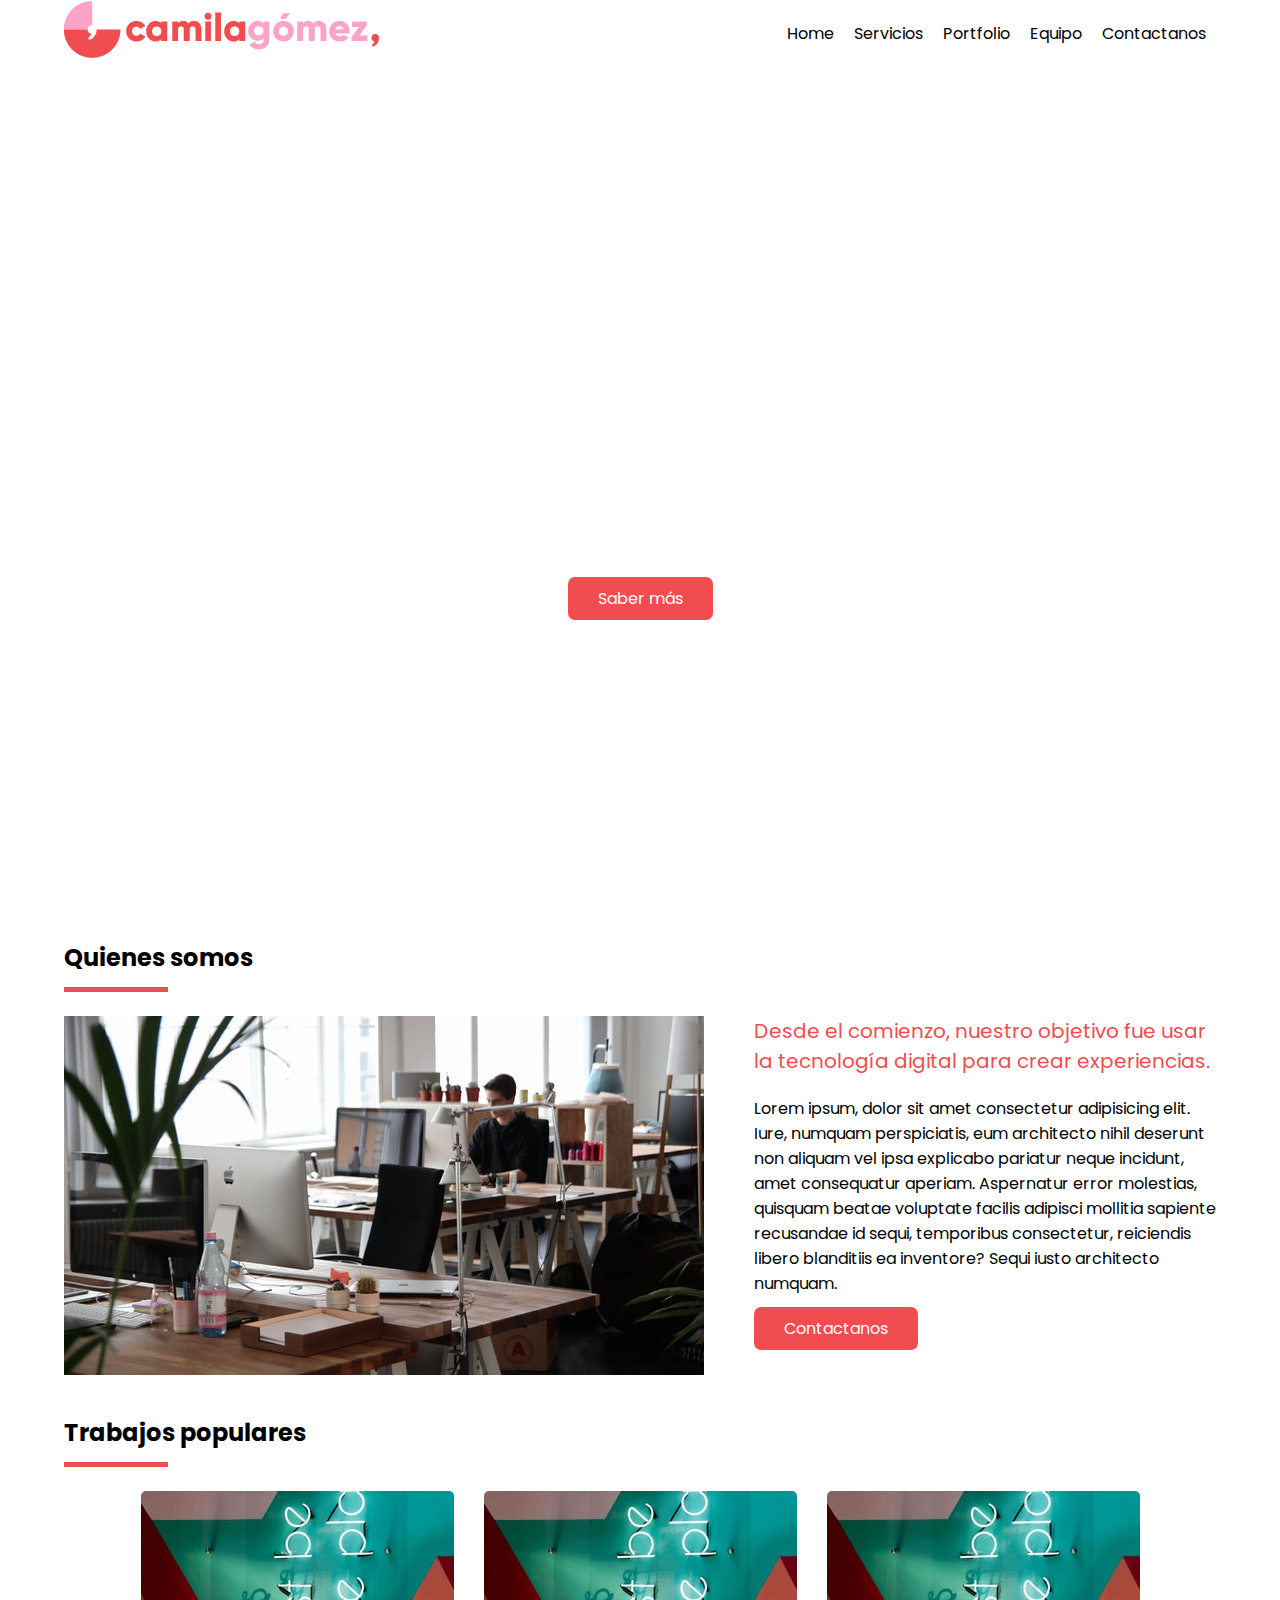
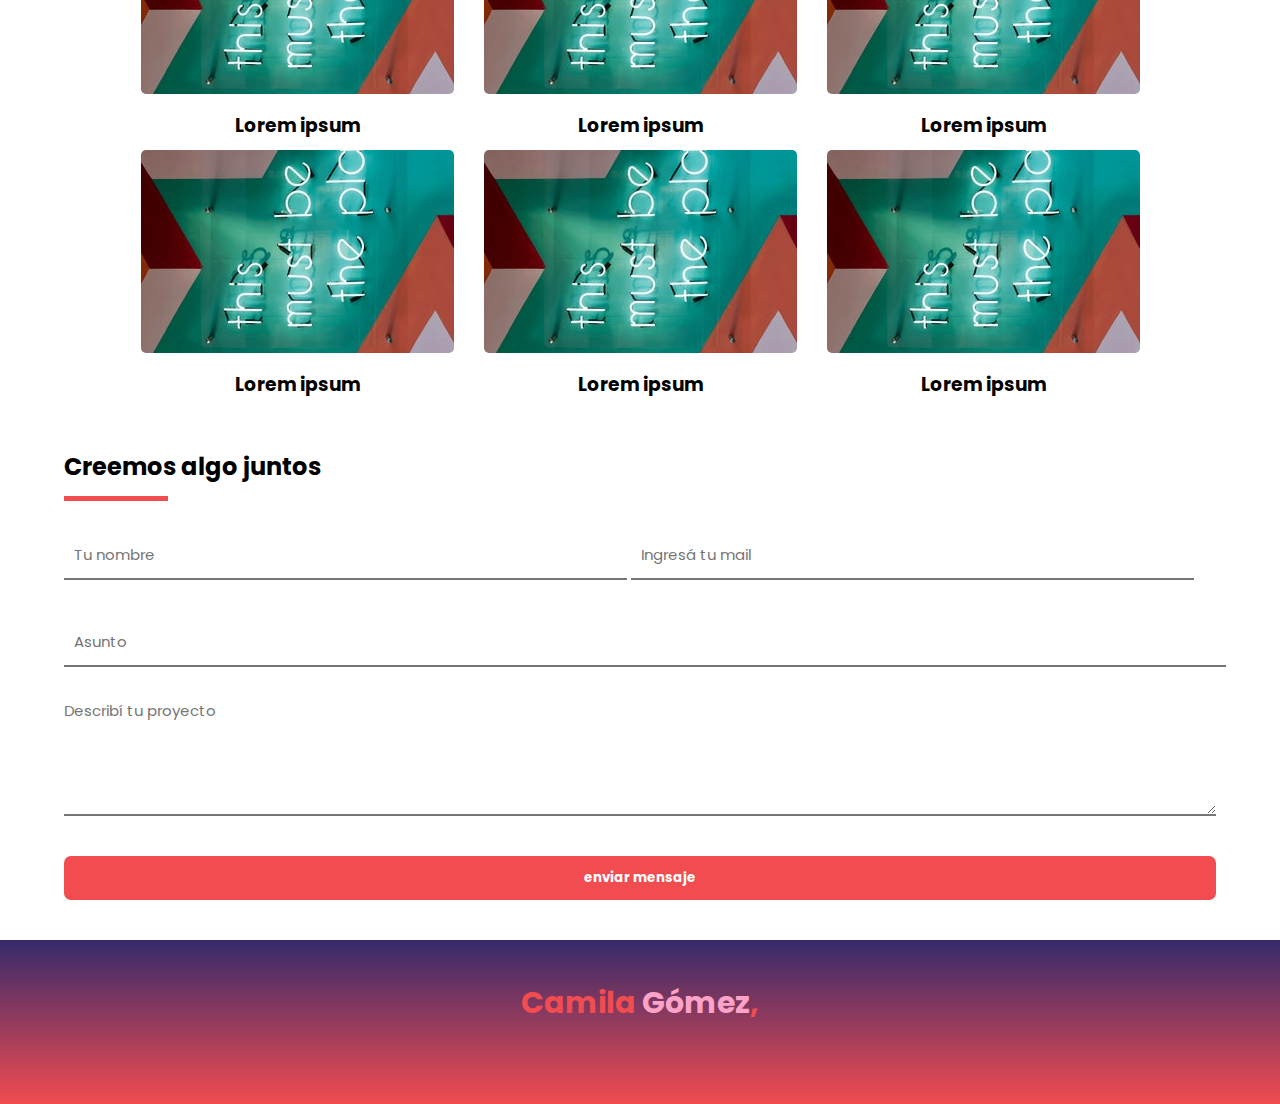
==== index.html @ e0f94329 "primera carga del proyecto final" ====
<!DOCTYPE html>
<html lang="es">
<head>
    <meta charset="UTF-8">
    <meta http-equiv="X-UA-Compatible" content="IE=edge">
    <meta name="viewport" content="width=device-width, initial-scale=1.0">
    <link rel="stylesheet" href="css/estilos.css">
    <link rel="preconnect" href="https://fonts.gstatic.com">
    <link href="https://fonts.googleapis.com/css2?family=Poppins:wght@200;300;400;500;600;700;800;900&display=swap" rel="stylesheet">
    <link rel="stylesheet" href="https://use.fontawesome.com/releases/v5.15.3/css/all.css" integrity="sha384-SZXxX4whJ79/gErwcOYf+zWLeJdY/qpuqC4cAa9rOGUstPomtqpuNWT9wdPEn2fk" crossorigin="anonymous">   
    <title>Document</title>
</head>
<body>
    <header class="header_index">
        <div class="menu">
            <div class="contenedor">
               <a href=""> <img src="imagenes/logo.png" alt=""></a>
                <nav>
                    <ul>
                        <li>
                            <a href="#">Home</a>
                        </li>
                        <li>
                            <a href="">Servicios</a>
                        </li>
                        <li>
                            <a href="secciones/portfolio.html">Portfolio</a>
                        </li>
                        <li>
                            <a href="secciones/equipo.html">Equipo</a>
                        </li>
                        <li>
                            <a href="#contacto">Contactanos
                            </a>
                        </li>
                    </ul>
                </nav>
            </div>
        </div>
        <div class="titular">
            <h1>Diseño Multimedial</h1>
            
            <a href="#contacto">Saber más</a>
        </div>
    </header>
<section class="quienessomos">
    <div class="contenedor">
            <h2>Quienes somos</h2>
            <div class="divider"></div>
        <div class="quinessomos_flex">
                 <img src="imagenes/quienes_somos.jpg" alt="">

                 <div class="parrafo_somos">
                 <p class="leyenda">Desde el comienzo, nuestro objetivo fue usar la tecnología digital para crear experiencias.</p>
                 <p>Lorem ipsum, dolor sit amet consectetur adipisicing elit. Iure, numquam perspiciatis, eum architecto nihil deserunt non aliquam vel ipsa explicabo pariatur neque incidunt, amet consequatur aperiam. Aspernatur error molestias, quisquam beatae voluptate facilis adipisci mollitia sapiente recusandae id sequi, temporibus consectetur, reiciendis libero blanditiis ea inventore? Sequi iusto architecto numquam.</p>
                 <a href="#contacto">Contactanos
                </a>
                </div>
                
         </div>
    </div>
</section>
    <section id="tarjertas">
        <div class="contenedor">
            <h2>Trabajos populares</h2>
            <div class="divider"></div>
            <div class="contenedor-tarjetas">
                <div class="tarjeta">
                    <img src="imagenes/trabajos.jpg" alt="">
                    <h3>Lorem ipsum</h3>
                   
                </div>
                <div class="tarjeta">
                    <img src="imagenes/trabajos.jpg" alt="">
                    <h3>Lorem ipsum</h3>
                    
                </div>
                <div class="tarjeta">
                    <img src="imagenes/trabajos.jpg" alt="">
                    <h3>Lorem ipsum</h3>
                   
                </div>
                <div class="tarjeta">
                    <img src="imagenes/trabajos.jpg" alt="">
                    <h3>Lorem ipsum</h3>
                   
                </div>
                <div class="tarjeta">
                    <img src="imagenes/trabajos.jpg" alt="">
                    <h3>Lorem ipsum</h3>
                   
                </div>
                <div class="tarjeta">
                    <img src="imagenes/trabajos.jpg" alt="">
                    <h3>Lorem ipsum</h3>
                   
                </div>
            </div>
        </div>        
    </section>

    <section id="contacto">
        <div class="contenedor">
            
            <h2>Creemos algo juntos</h2>
            <div class="divider"></div>
                <form action="post">
            <div class="contacto_50">
                    <input type="text" name="name" class="form-control" id="name" placeholder="Tu nombre" data-rule="minlen:4" data-msg="Please enter at least 4 chars">
                    
                    <input type="email" class="form-control" name="email" id="email" placeholder="Ingresá tu mail" data-rule="email" data-msg="Please enter a valid email">
            </div>
            <div class="contacto_100"> 
                    <input type="text" class="form-control" name="subject" id="subject" placeholder="Asunto" data-rule="minlen:4" data-msg="Please enter at least 8 chars of subject">
            </div>         
                    <textarea class="form-control" name="message" rows="5" data-rule="required" data-msg="Please write something for us" placeholder="Describí tu proyecto"></textarea>
                   
                    <button type="submit" title="Send Message">Enviar Mensaje</button>
                </form>
            </div>
    </section>

    <footer>
        <div class="contenedor">
        <h2>Camila <span>Gómez</span>,</h2>
        <div class="redes">
        <a href=""><i class="fab fa-behance"></i></a>
        <a href=""><i class="fab fa-instagram"></i></a>
        <a href=""><i class="fas fa-envelope"></i></i></a>
    </div>
    </footer>
</body>
</html>
---- css/estilos.css ----
/*ASPECTOS GENERALES*/
*{
    margin: 0;
    padding: 0;
    font-family: 'Poppins', sans-serif;
}

.divider{
    width: 104px;
    height: 5px;
    margin-top: 12px;
    margin-bottom: 24px;
    background-color: #f14c50;
}
a {
    text-decoration: none;
}

li{
    list-style: none;
}

.contenedor{
    width: 90%;
    max-width: 1280px;
    margin: auto;
}
/*FIN ASPECTOS GENERALES*/

/*ENCABEZADO*/
header .contenedor {
    display: flex;
    justify-content: space-between;
    align-items: center; /*alinea verticalmente*/
}

header ul{
   display: flex;
}

nav ul li a{
    color: black;
}

nav ul li{
    margin: 0 10px;
}

nav a:hover{
    color: #f14c50;
}

.header_index{
    background: url(imagenes/pantone.jpg);
    background-size: cover;
    height: 100vh;
    background-attachment: fixed;
}

/*titular*/
.titular{
    color: #fff;
    text-align: center;
    margin-top: 40vh;
}

h1{ 
    font-weight: 500;
    font-size: 80px;
    margin-bottom: 40px;
}

.titular a {
    background: #f14c50;
    color: white;
    padding: 10px 30px;
    border-radius: 7px 7px;
    font-size: bold;
}
/*FIN ENCABEZADO*/

/*Home - quienes somos*/
.quienessomos {
    margin-top: 40px;
    margin-bottom: 40px;
}
.quinessomos_flex{
    display: flex;
}
.leyenda{
    font-size: 20px;
    color: #f14c50;
}

.parrafo_somos p {
    padding: 0 0 0px 50px;
    margin-bottom: 20px;
}

.quinessomos_flex a{
    margin: 0px 0 0px 50px;
    background: #f14c50;
    color: white;
    padding: 10px 30px;
    border-radius: 7px 7px;
    font-size: bold;
}

/*Home - FIN quienes somos*/

/*Home - trabajos populares*/

#tarjertas {
    margin-top: 40px;
    margin-bottom: 40px;
}

.contenedor-tarjetas{
    display: flex;
    flex-wrap: wrap;
    justify-content: center;
  
}

.tarjeta {
    text-align: center;
    margin-left: 15px;
    margin-right: 15px;
   
}
.contenedor-tarjetas img {
    border-radius: 5px 5px;
    margin: 0;
    
}

.contenedor-tarjetas h3 {
    margin: 10px;
}


.tarjeta img{
    width: 313px;
    height: 203px;
    transition: 0.5s;
    }
.tarjeta img:hover {
    box-shadow: -1px 0px 8px black;
    width: 316px;
    height: 206px;
}
/*Fin Home - alguno de nuestros trabajos*/

/*Formulario*/

#contacto .contenedor {
    margin-top: 40px;
    margin-bottom: 40px;
}
input {
    height: 48px;
    margin-bottom: 32px;
    padding: 5px 0px 0px 10px;
    border-style: none none solid;
    border-width: 2px;
    font-family: poppins;
    font-size: 15px;
}

.contacto_50{
    display: block;
}

.contacto_50 input {
    width: 48%;
}

.contacto_100 input {
    width: 100%;
}

textarea {
    display: block;
     width: 100%;
     border-style: none none solid;
     border-width: 2px;
     font-family: poppins;
     font-size: 15px;
     margin-bottom: 40px;
}

button {
    display: inline;
    padding: 12px 20px 12px 20px;
    width: 100%;
    text-transform: lowercase;
    background-color: #f14c50;
    font-family: poppins;
    font-weight: bold;
    color: white;
    border-style: none;
    border-radius: 7px 7px;

}
/*FIN FORMULARIO*/

/*FOOTER*/
footer {
    background-image: linear-gradient(to top, #f14c50,  #362a6a);
   
    padding:40px;
}

footer h2{
    font-size: 30px;
    color: #f14c50;
    text-align: center;
 
}

footer span{
    color: #fca3c7;
}

.redes {
    text-align: center;
    font-size: 25px;
}

.redes a {
    text-decoration: none;
    color: #f14c50;
    padding: 5px;
}

.redes a:hover {
    color: #fca3c7;
}

/*FIN FOOTER*/

/*PORTFOLIO*/

.grid_container{
    width: 90%;
    max-width: 1280px;
    margin: auto;
    display: grid;
    grid-gap: 5px; /*espaciado entre contenido*/
    grid-template-columns: repeat(4, 1fr);
}
.portfolio{
    padding: 20px;
    
}


.contenedor .equipos {
    display: flex;
    flex-wrap: wrap;
    
}

.equipo {
    margin: 10px;
    background-color: rgb(189, 189, 189);
    padding: 10px;
    border-radius: 3%;
}
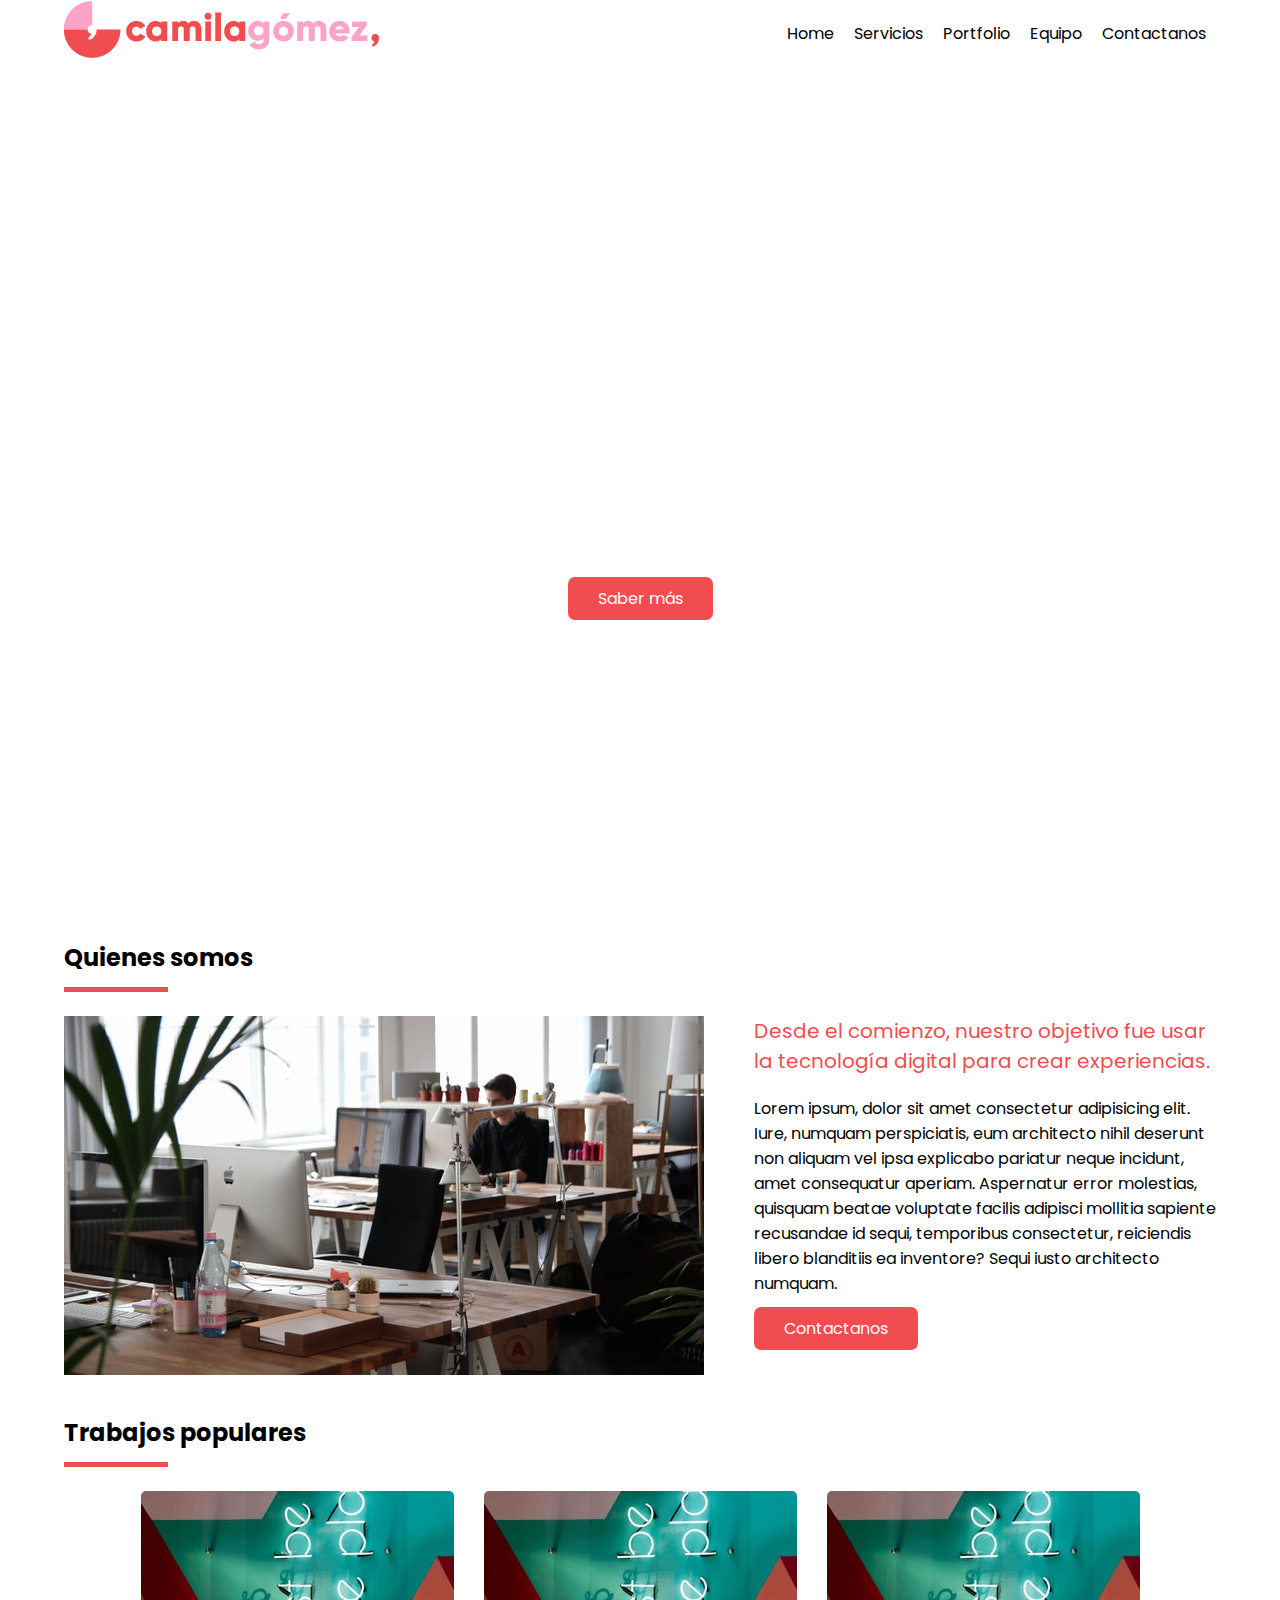
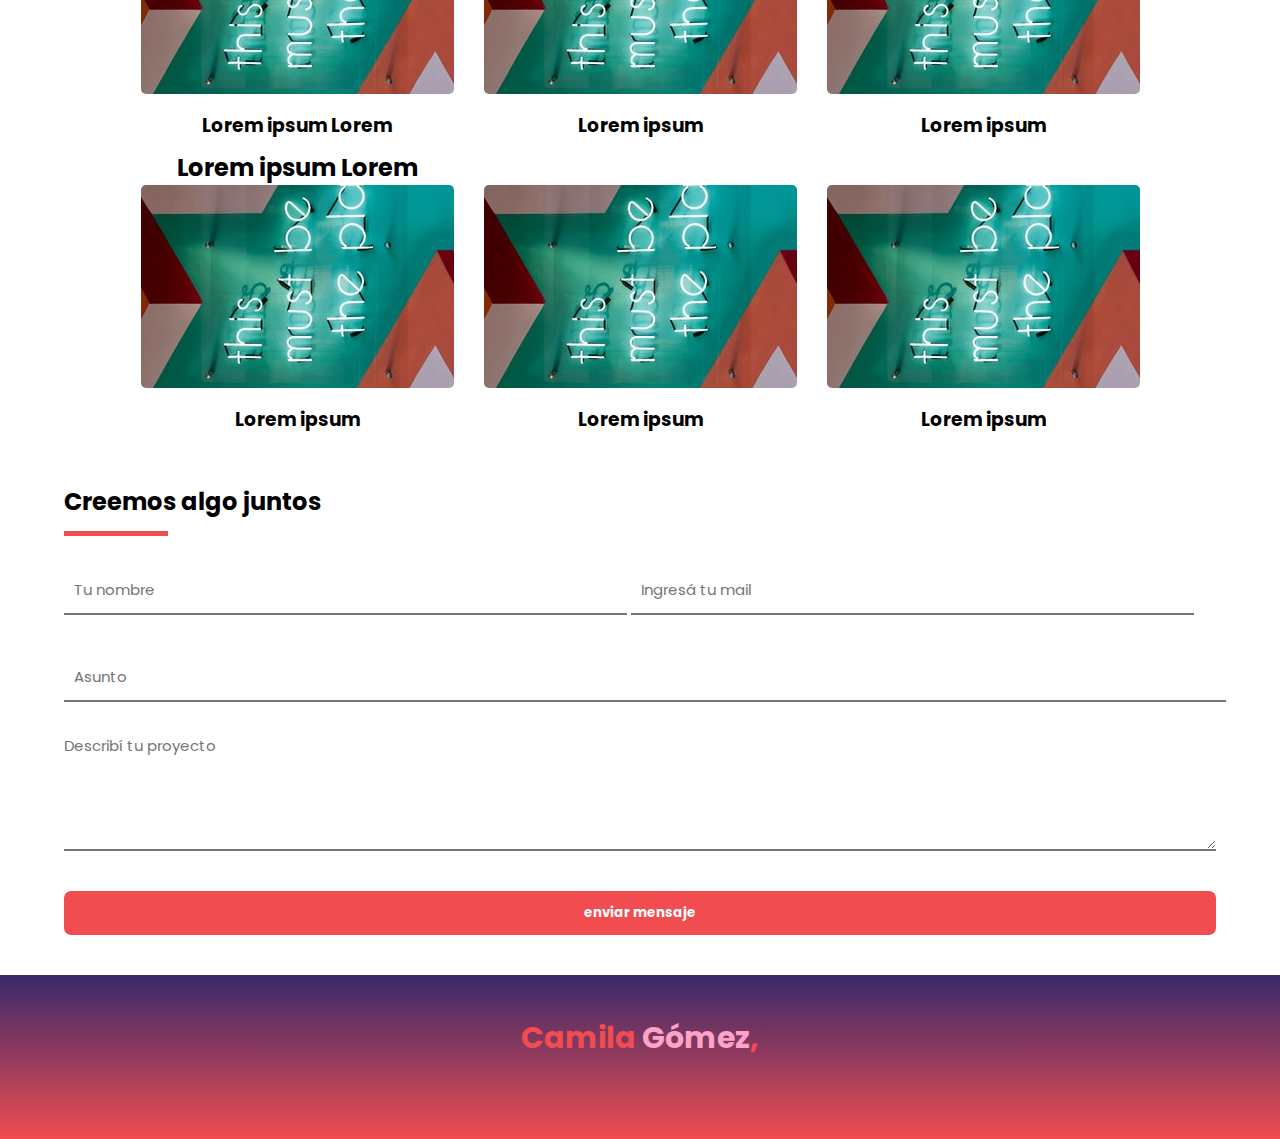
==== commit 80e67bf4: "Agregue un segundo titulo a tarjetas de trabajos populares" ====
--- a/index.html
+++ b/index.html
@@ -67,7 +67,8 @@
             <div class="contenedor-tarjetas">
                 <div class="tarjeta">
                     <img src="imagenes/trabajos.jpg" alt="">
-                    <h3>Lorem ipsum</h3>
+                    <h3>Lorem ipsum Lorem</h3>
+                    <h2>Lorem ipsum Lorem</h2>
                    
                 </div>
                 <div class="tarjeta">
